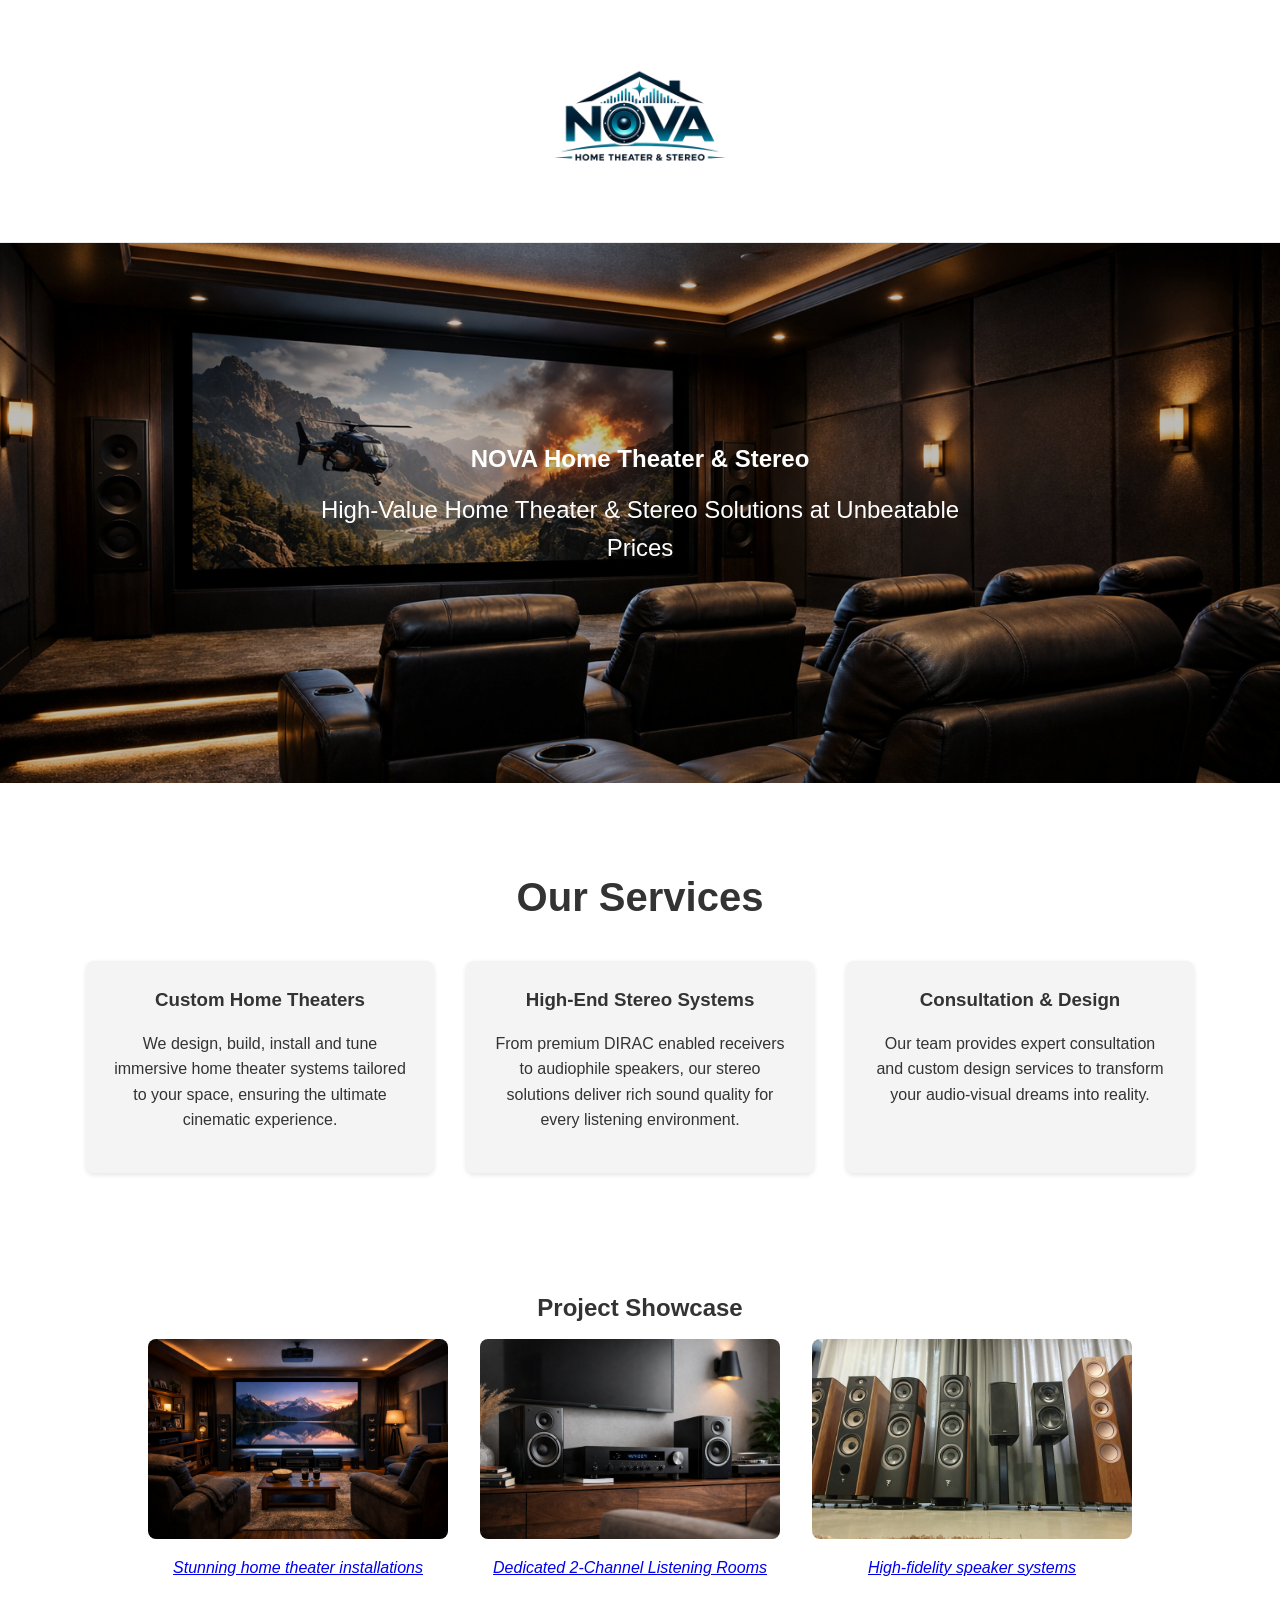
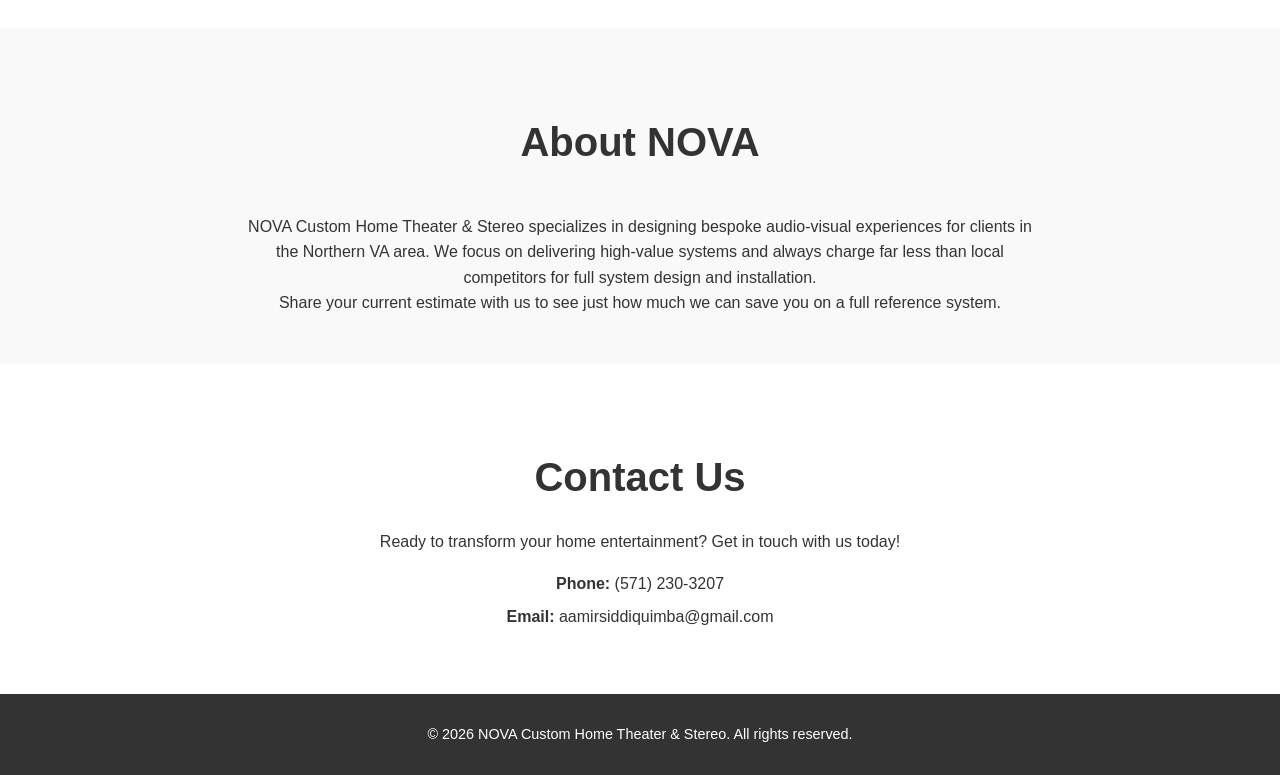
==== index.html @ 6d979f71 "Update index.html" ====
<!DOCTYPE html>
<html lang="en">
<head>
    <meta charset="UTF-8">
    <meta name="viewport" content="width=device-width, initial-scale=1.0">
    <title>NOVA Custom Home Theater & Stereo</title>
    <link rel="stylesheet" href="style.css">

    <style>
       .site-header {
    background: #ffffff;
    border-bottom: 1px solid rgba(0, 0, 0, 0.08);

    display: flex;
    justify-content: center;
    align-items: center;

    padding: 6px 12px;          /* ↓ drastically reduced vertical space */
}

/* Keep logo big but not wasting vertical space */
.brand-logo {
    display: block;

    height: clamp(140px, 18vw, 260px);  /* still large but tighter */
    width: auto;

    max-width: 100%;
    object-fit: contain;
}

/* Mobile */
@media (max-width: 768px) {
    .site-header {
        padding: 4px 8px;
    }

    .brand-logo {
        height: 120px;
    }
}
    </style>
</head>

<body>

    <!-- Centered top logo -->
    <div class="site-header">
        <img src="logo_transparent.png" alt="NOVA Home Theater & Stereo logo" class="brand-logo">
    </div>

    <!-- Hero -->
    <header class="hero">
        <img src="hero.png" alt="Luxury home theater" class="hero-image">
        <div class="hero-text">
            <h2 class="company-name">NOVA Home Theater & Stereo</h2>
            <p>High-Value Home Theater & Stereo Solutions at Unbeatable Prices</p>
        </div>
    </header>

    <!-- Services -->
    <section class="services">
        <h2>Our Services</h2>
        <div class="service-list">
            <div class="service-item">
                <h3>Custom Home Theaters</h3>
                <p>
                    We design, build, install and tune immersive home theater systems tailored to your space, ensuring the ultimate cinematic experience.
                </p>
            </div>

            <div class="service-item">
                <h3>High-End Stereo Systems</h3>
                <p>
                    From premium DIRAC enabled receivers to audiophile speakers, our stereo solutions deliver rich sound quality for every listening environment.
                </p>
            </div>

            <div class="service-item">
                <h3>Consultation &amp; Design</h3>
                <p>
                    Our team provides expert consultation and custom design services to transform your audio-visual dreams into reality.
                </p>
            </div>
        </div>
    </section>

    <!-- Showcase -->
    <section class="showcase">
        <h2 style="text-align: center;">Project Showcase</h2>
        <div class="gallery">
            <figure>
                <img src="home_theater_room.png" alt="Home theater setup">
                <figcaption>
                    <a href="annandale_custom_theater_install.html">Stunning home theater installations</a>
                </figcaption>
            </figure>

            <figure>
                <img src="stereo.png" alt="Stereo system">
                <figcaption>
                    <a href="listening-room.html">Dedicated 2-Channel Listening Rooms</a>
                </figcaption>
            </figure>

            <figure>
                <img src="pedro-martin-33DTXHiqBhE-unsplash.jpg" alt="Speaker close-up">
                <figcaption>
                    <a href="high-fidelity-speaker-systems.html">High-fidelity speaker systems</a>
                </figcaption>
            </figure>
        </div>
    </section>

    <!-- About -->
    <section class="about">
        <h2>About NOVA</h2>
        <p>
            NOVA Custom Home Theater & Stereo specializes in designing bespoke audio-visual experiences for clients in the Northern VA area.
            We focus on delivering high-value systems and always charge far less than local competitors for full system design and installation.
        </p>
        <p>
            Share your current estimate with us to see just how much we can save you on a full reference system.
        </p>
    </section>

    <!-- Contact -->
    <section class="contact">
        <h2>Contact Us</h2>
        <p>Ready to transform your home entertainment? Get in touch with us today!</p>
        <ul>
            <li><strong>Phone:</strong> (571) 230-3207</li>
            <li><strong>Email:</strong> aamirsiddiquimba@gmail.com</li>
        </ul>
    </section>

    <!-- Footer -->
    <footer>
        <p>&copy; 2026 NOVA Custom Home Theater & Stereo. All rights reserved.</p>
    </footer>

</body>
</html>
---- style.css ----
/* Base styles */
body {
    margin: 0;
    font-family: Arial, Helvetica, sans-serif;
    line-height: 1.6;
    color: #333;
    background-color: #fafafa;
}

h1, h2, h3 {
    font-weight: 600;
    margin-bottom: 0.5em;
}

/* Hero section */
.hero {
    position: relative;
    text-align: center;
    color: white;
    overflow: hidden;
}

.hero-image {
    width: 100%;
    height: 60vh;
    object-fit: cover;
    display: block;
    filter: brightness(75%);
}

.hero-text {
    position: absolute;
    top: 50%;
    left: 50%;
    transform: translate(-50%, -50%);
    z-index: 1;
}

/* Logo within the hero section */
.logo-image {
    /* Increase the size of the logo and let it scale naturally.
       A larger max-width ensures the high-resolution logo appears crisp.
       Using width: auto prevents scaling that can introduce blur. */
    max-width: 300px;
    width: auto;
    height: auto;
    margin-bottom: 0.5em;
    /* Place the transparent logo on a white panel so it stands out
       against the dark hero background. The padding gives breathing
       room around the artwork and the subtle border-radius softens
       the edges. */
    background-color: #fff;
    padding: 10px;
    border-radius: 8px;
    display: inline-block;
}

/* Company name styling for hero */
.company-name {
    font-size: 1.5em;
    font-weight: 700;
    color: white;
    margin: 0.2em 0 0.5em;
}

.hero-text h1 {
    font-size: 3em;
    margin: 0;
}

.hero-text p {
    font-size: 1.5em;
    margin-top: 0.5em;
}

/* Services section */
.services {
    padding: 3em 1em;
    background-color: #fff;
    text-align: center;
}

.services h2 {
    font-size: 2.5em;
}

.service-list {
    display: flex;
    flex-wrap: wrap;
    justify-content: center;
    gap: 2em;
    margin-top: 2em;
}

.service-item {
    background-color: #f4f4f4;
    padding: 1.5em;
    border-radius: 8px;
    max-width: 300px;
    box-shadow: 0 2px 5px rgba(0,0,0,0.1);
}

.service-item h3 {
    margin-top: 0;
}

/* Showcase section */
.showcase {
    padding: 3em 1em;
    background-color: #fff;
}

.gallery {
    display: flex;
    flex-wrap: wrap;
    gap: 2em;
    justify-content: center;
}

.gallery figure {
    margin: 0;
    max-width: 320px;
    text-align: center;
}

.gallery img {
    width: 100%;
    height: 200px;
    object-fit: cover;
    border-radius: 8px;
}

.gallery figcaption {
    margin-top: 0.5em;
    font-style: italic;
}

/* About section */
.about {
    padding: 3em 1em;
    background-color: #f9f9f9;
    text-align: center;
}

.about h2 {
    font-size: 2.5em;
    margin-bottom: 1em;
}

.about p {
    max-width: 800px;
    margin: 0 auto;
}

/* Contact section */
.contact {
    padding: 3em 1em;
    background-color: #fff;
    text-align: center;
}

.contact h2 {
    font-size: 2.5em;
}

.contact ul {
    list-style: none;
    padding: 0;
    margin-top: 1em;
}

.contact li {
    margin: 0.5em 0;
}

.contact a {
    color: inherit;
    text-decoration: none;
}

/* Footer */
footer {
    background-color: #333;
    color: #fff;
    text-align: center;
    padding: 1em;
    font-size: 0.9em;
}
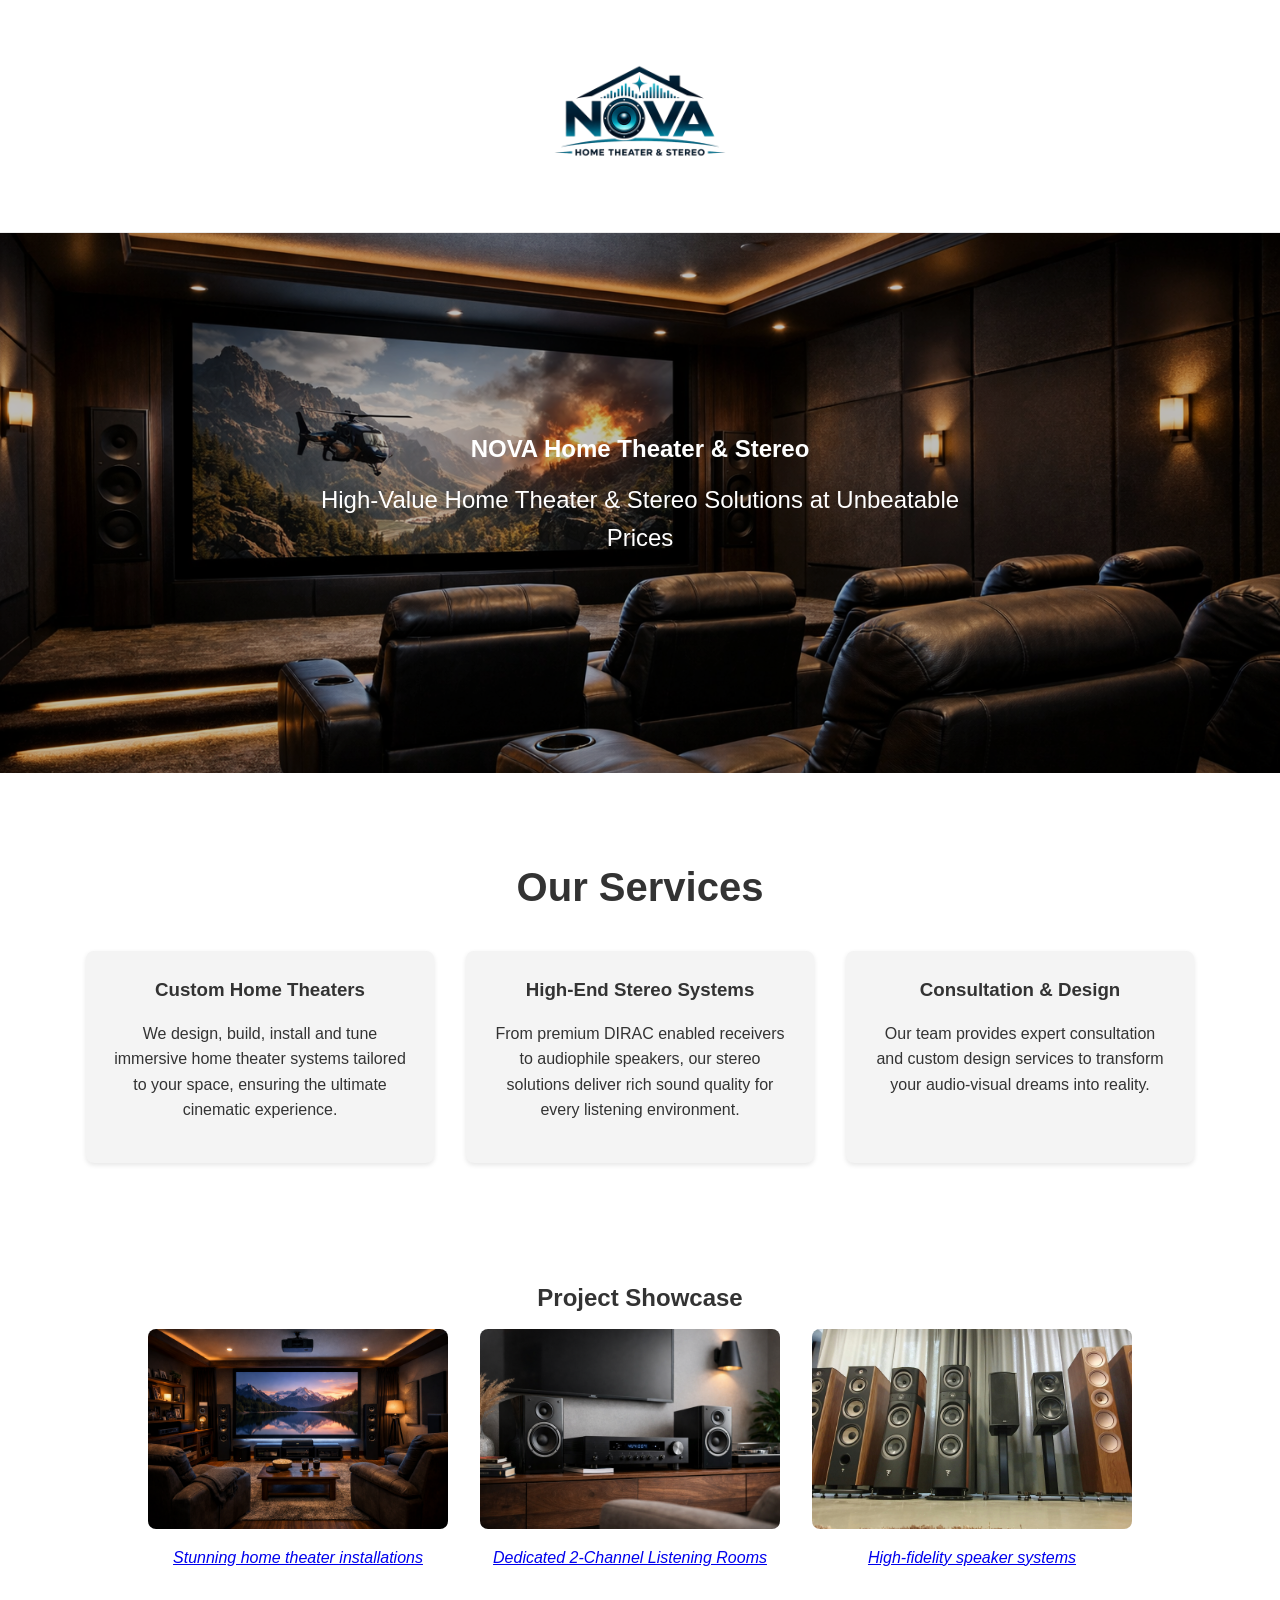
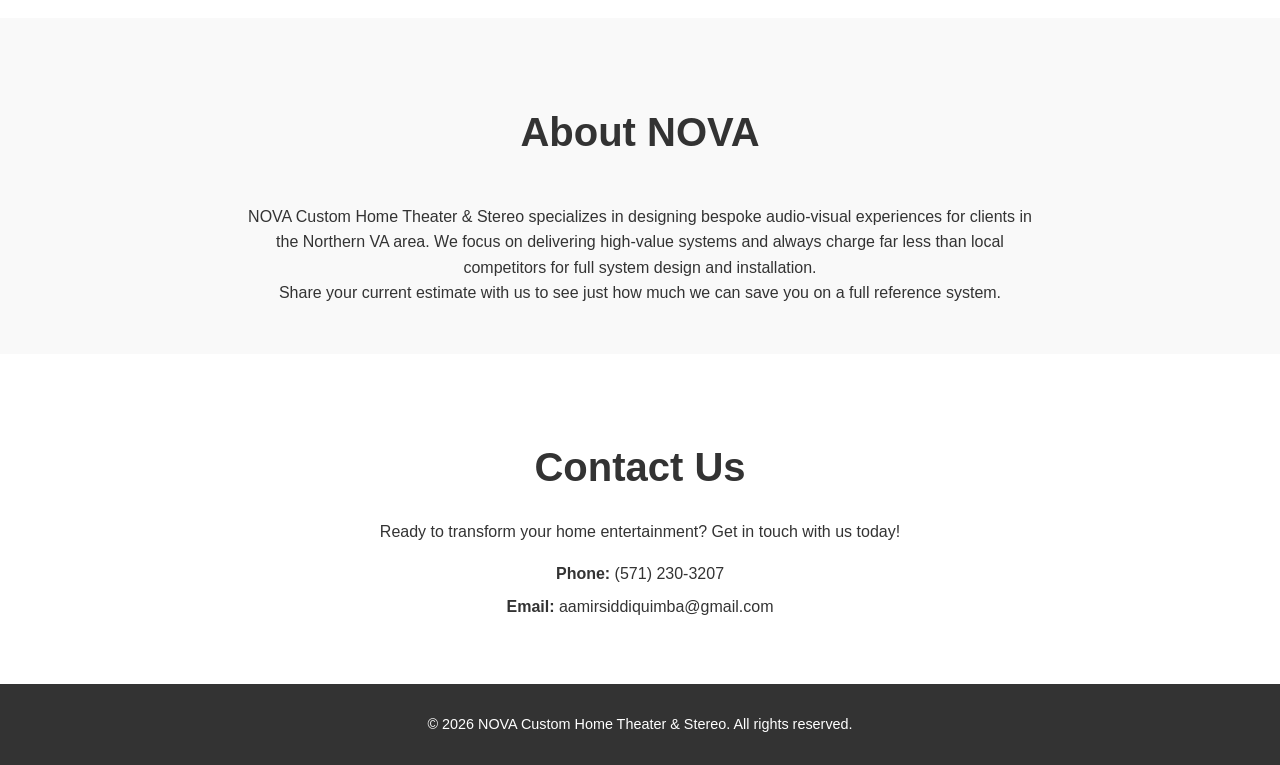
==== commit e1c255ba: "Update index.html" ====
--- a/index.html
+++ b/index.html
@@ -15,7 +15,7 @@
     justify-content: center;
     align-items: center;
 
-    padding: 6px 12px;          /* ↓ drastically reduced vertical space */
+    padding: 1px 1px;          /* ↓ drastically reduced vertical space */
 }
 
 /* Keep logo big but not wasting vertical space */
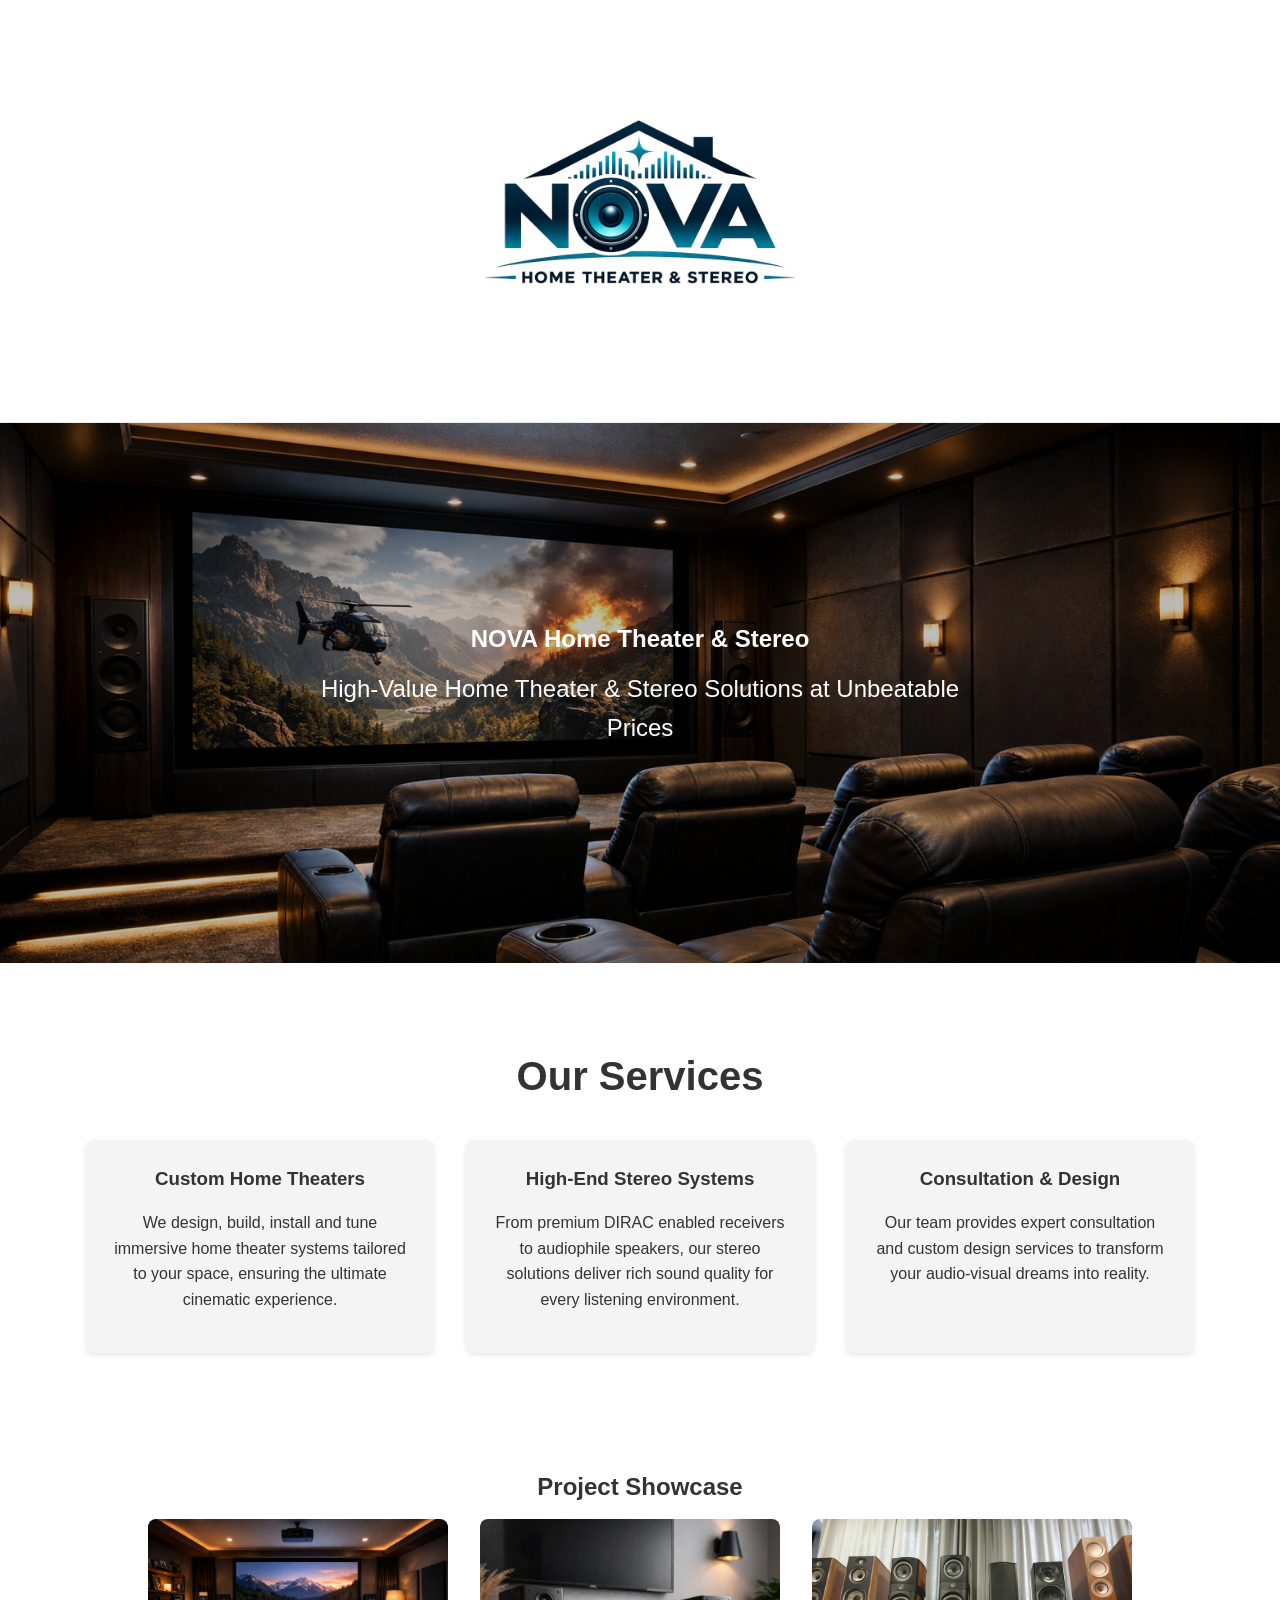
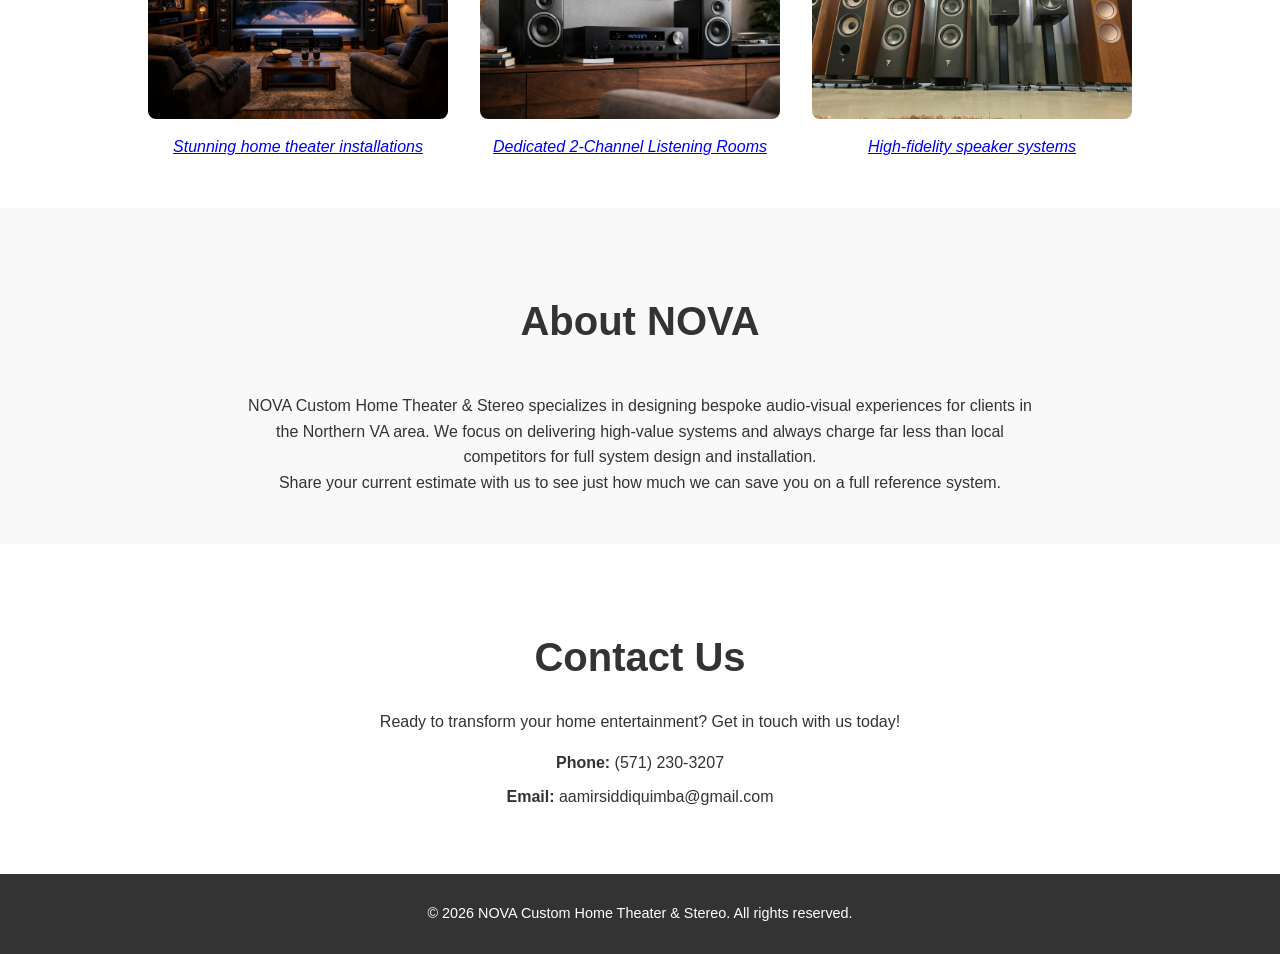
==== commit 0d6784c3: "Update index.html" ====
--- a/index.html
+++ b/index.html
@@ -22,7 +22,7 @@
 .brand-logo {
     display: block;
 
-    height: clamp(140px, 18vw, 260px);  /* still large but tighter */
+    height: clamp(280px, 36vw, 420px);  /* still large but tighter */
     width: auto;
 
     max-width: 100%;
@@ -36,7 +36,7 @@
     }
 
     .brand-logo {
-        height: 120px;
+        height: 200px;
     }
 }
     </style>
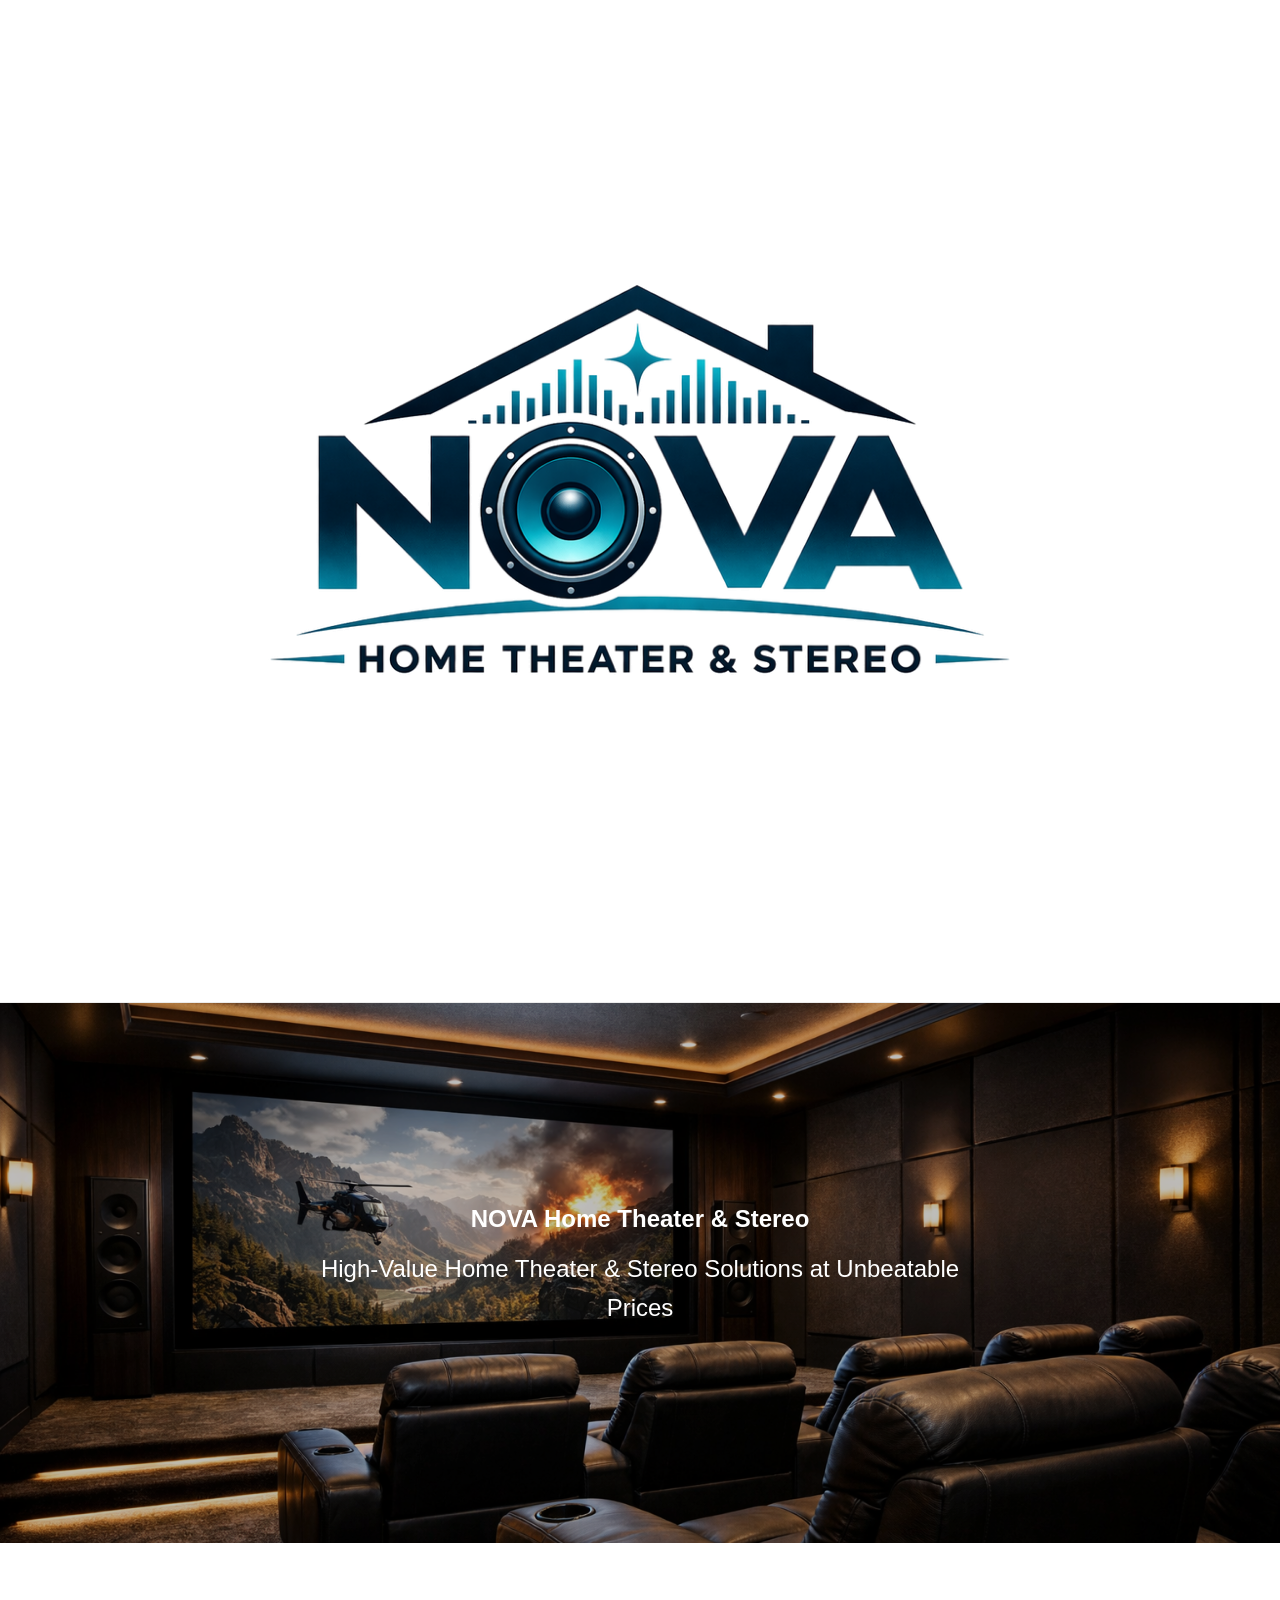
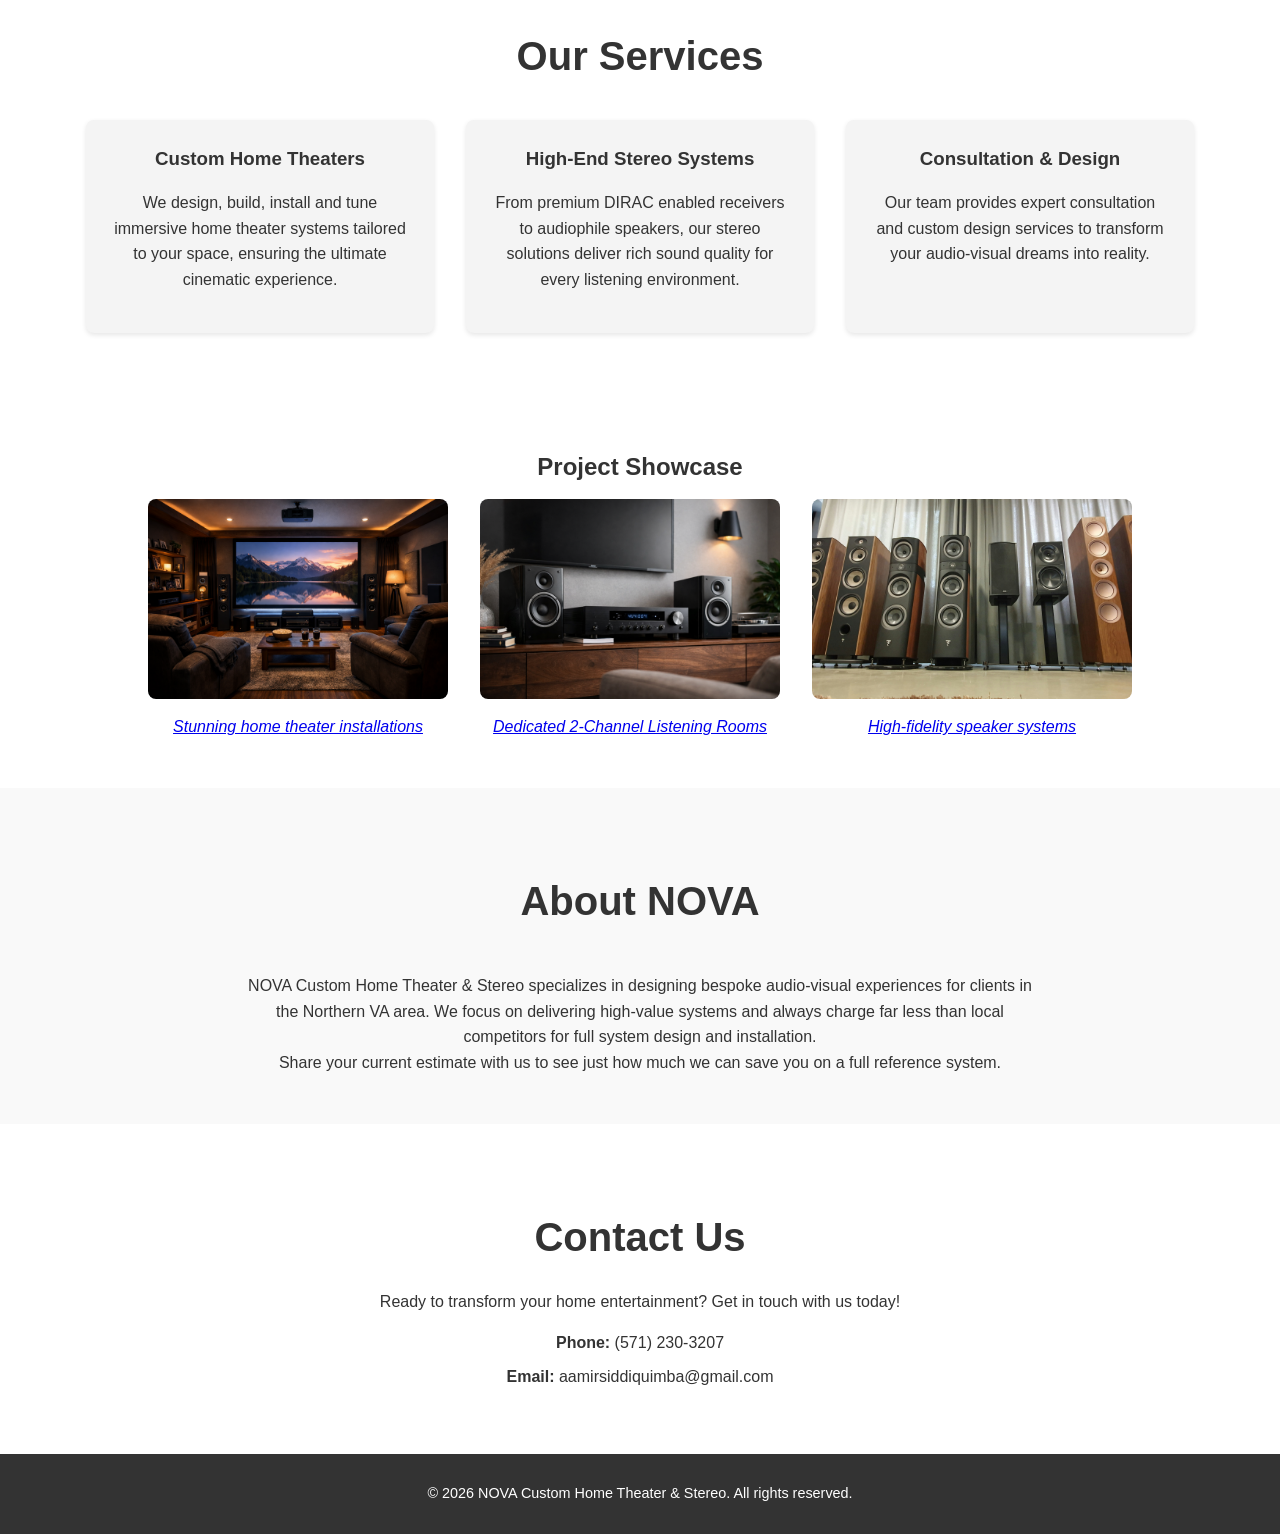
==== commit 2b24a260: "Update index.html" ====
--- a/index.html
+++ b/index.html
@@ -22,7 +22,7 @@
 .brand-logo {
     display: block;
 
-    height: clamp(280px, 36vw, 420px);  /* still large but tighter */
+    height: clamp(1000px, 1000vw, 1000px);  /* still large but tighter */
     width: auto;
 
     max-width: 100%;
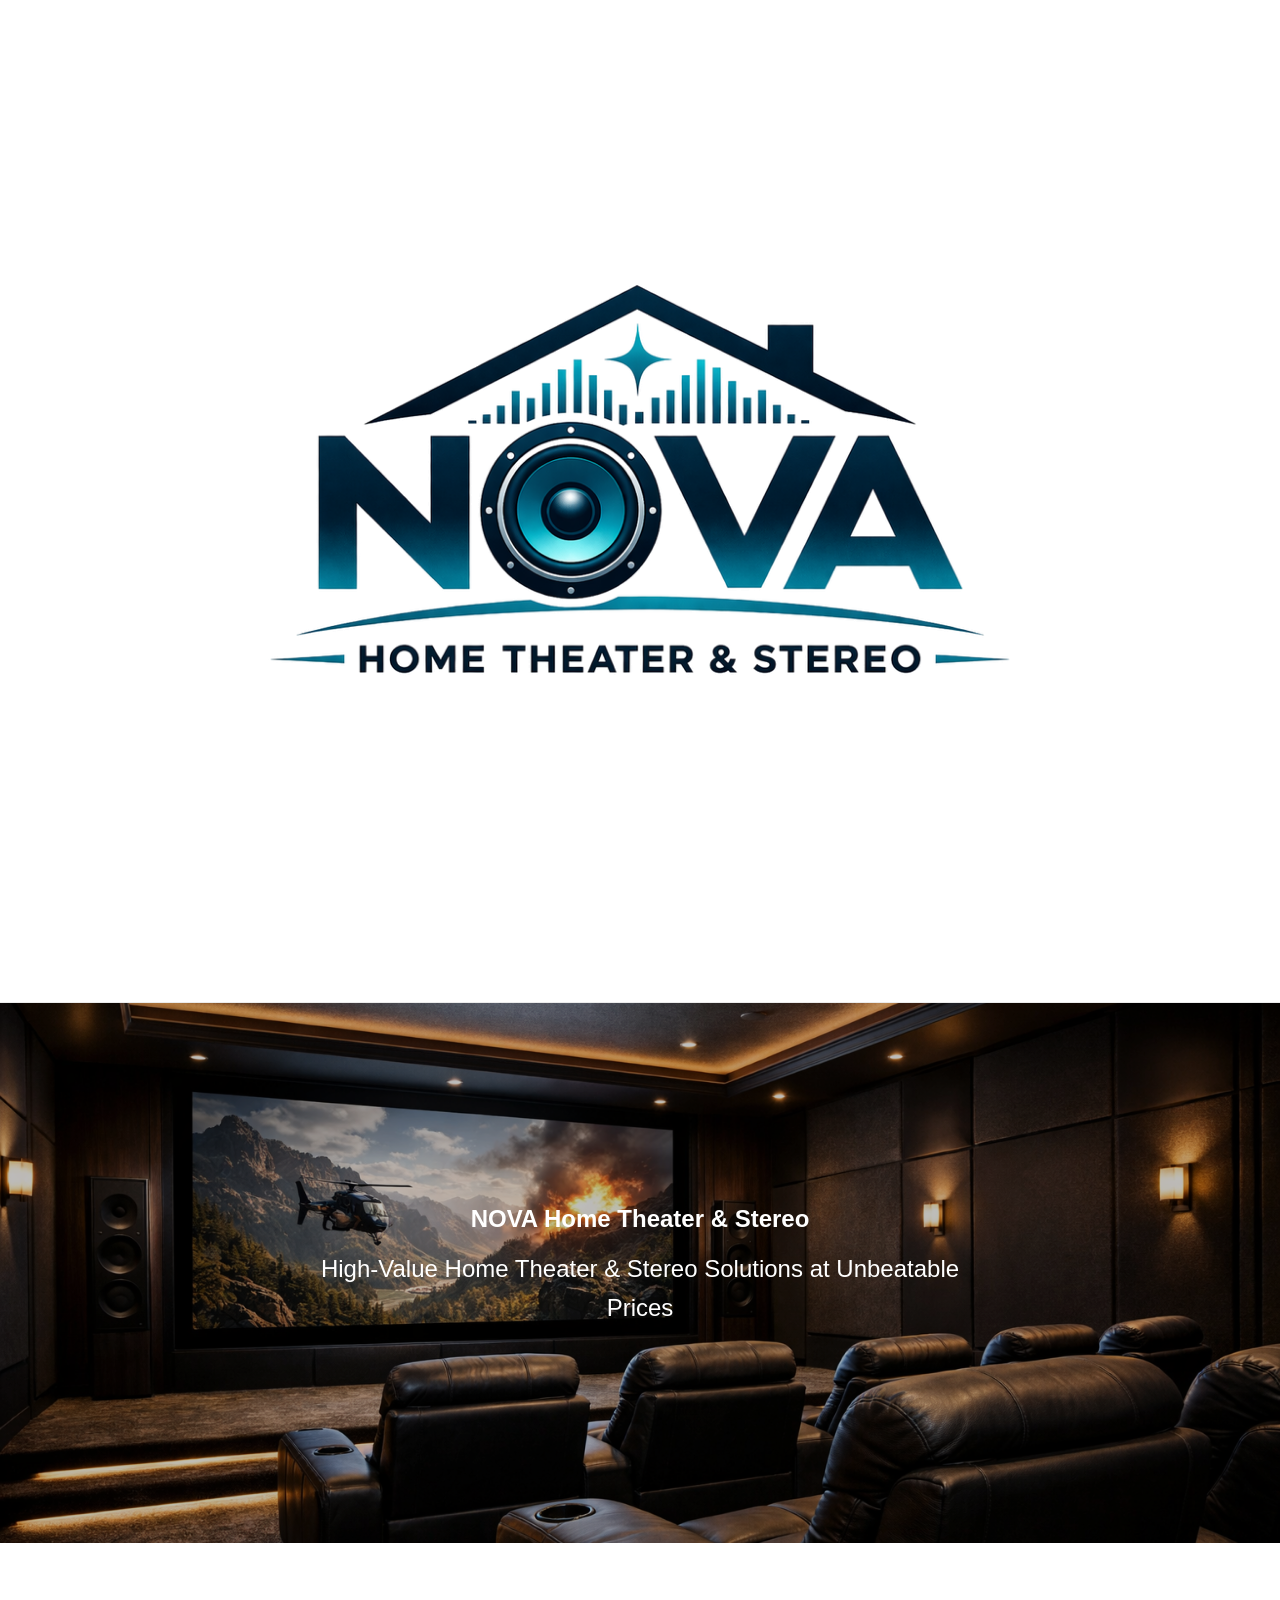
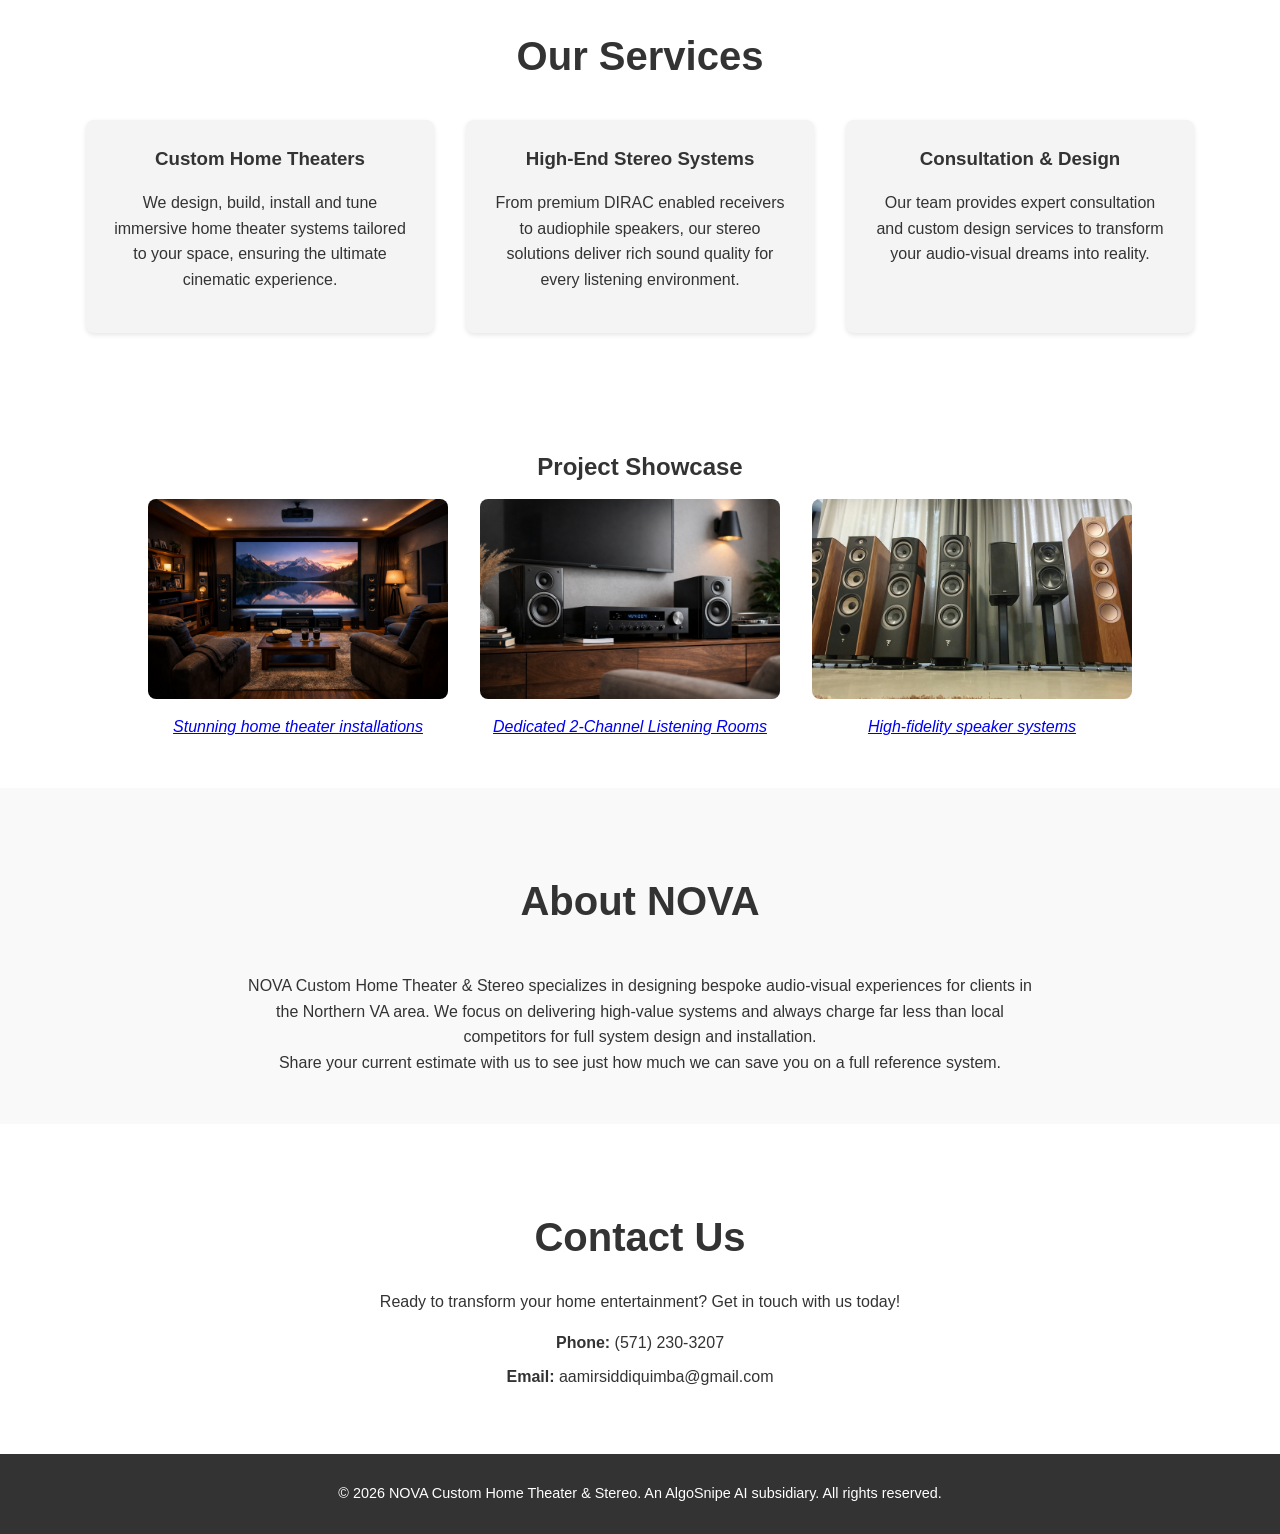
==== commit c654db97: "Update index.html" ====
--- a/index.html
+++ b/index.html
@@ -22,7 +22,7 @@
 .brand-logo {
     display: block;
 
-    height: clamp(1000px, 1000vw, 1000px);  /* still large but tighter */
+    height: clamp(1000px, 0vw, 1000px);  /* still large but tighter */
     width: auto;
 
     max-width: 100%;
@@ -136,7 +136,7 @@
 
     <!-- Footer -->
     <footer>
-        <p>&copy; 2026 NOVA Custom Home Theater & Stereo. All rights reserved.</p>
+        <p>&copy; 2026 NOVA Custom Home Theater & Stereo. An AlgoSnipe AI subsidiary. All rights reserved.</p>
     </footer>
 
 </body>
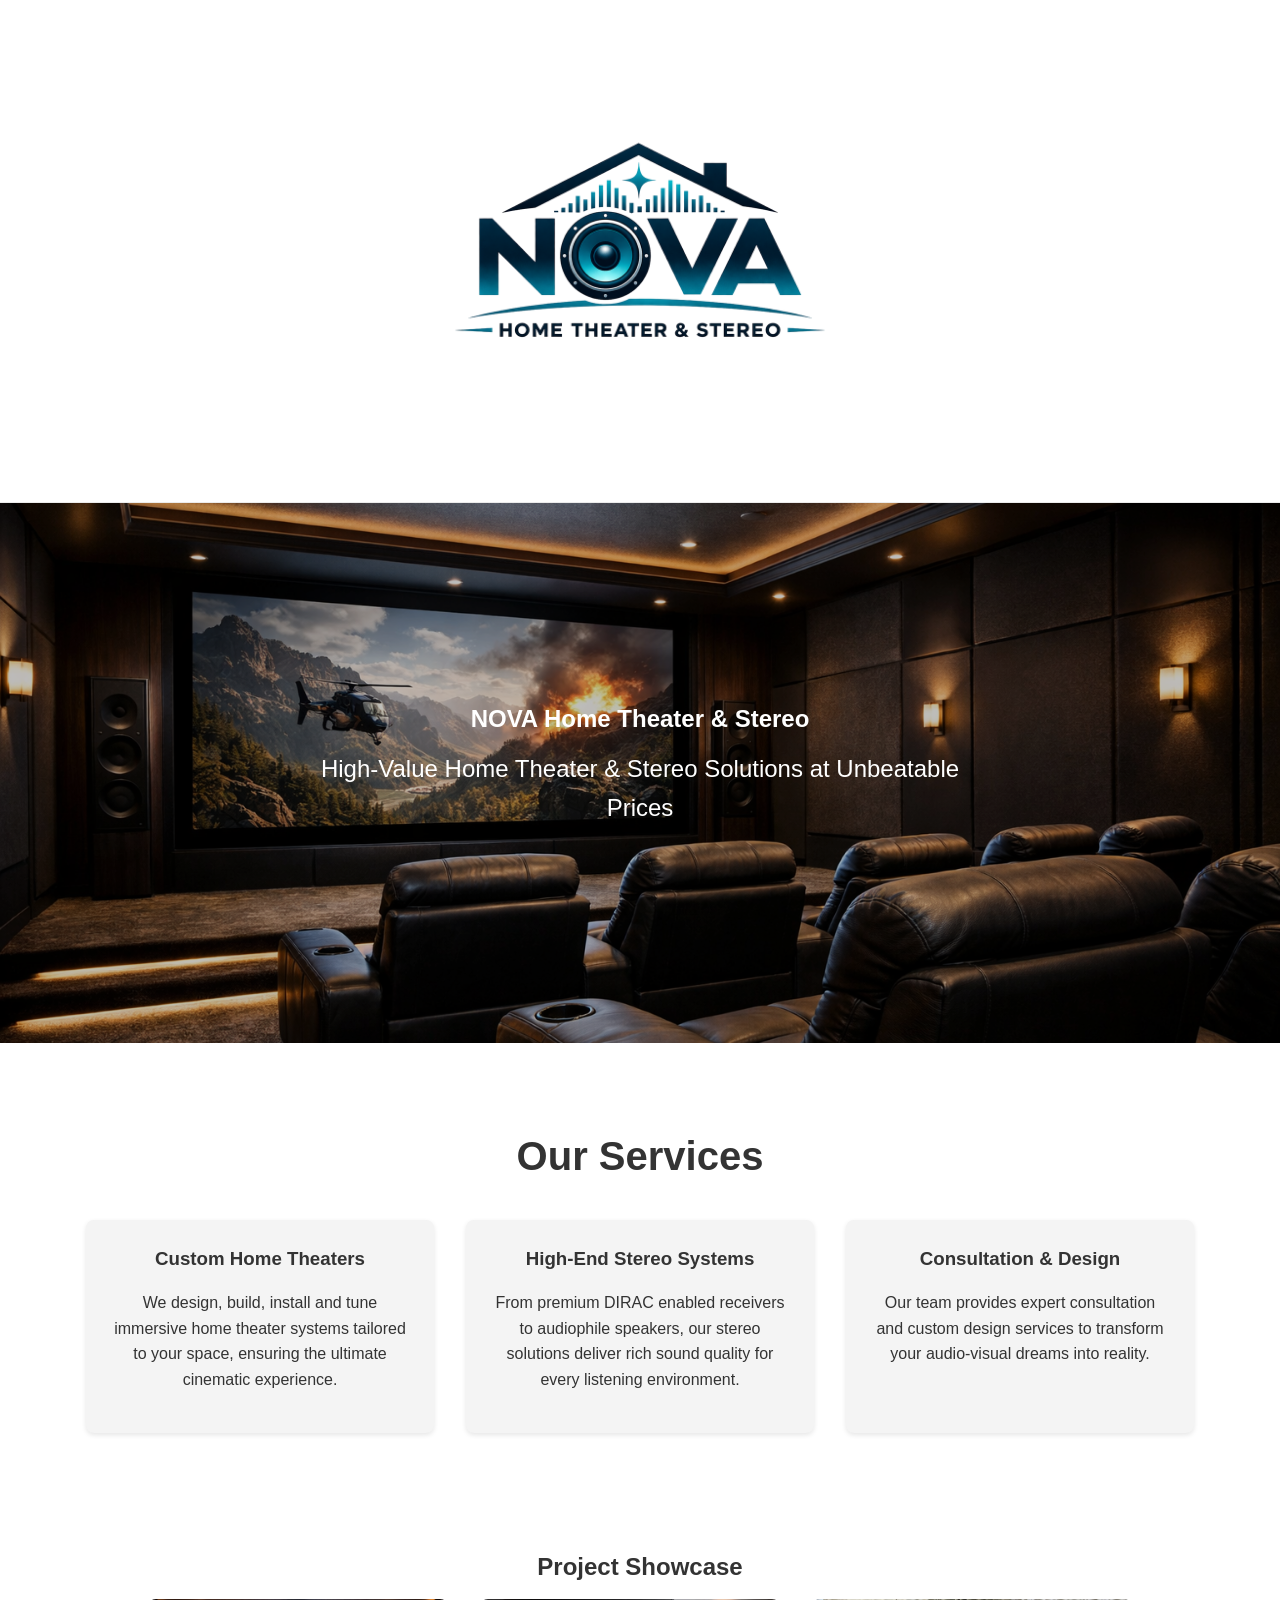
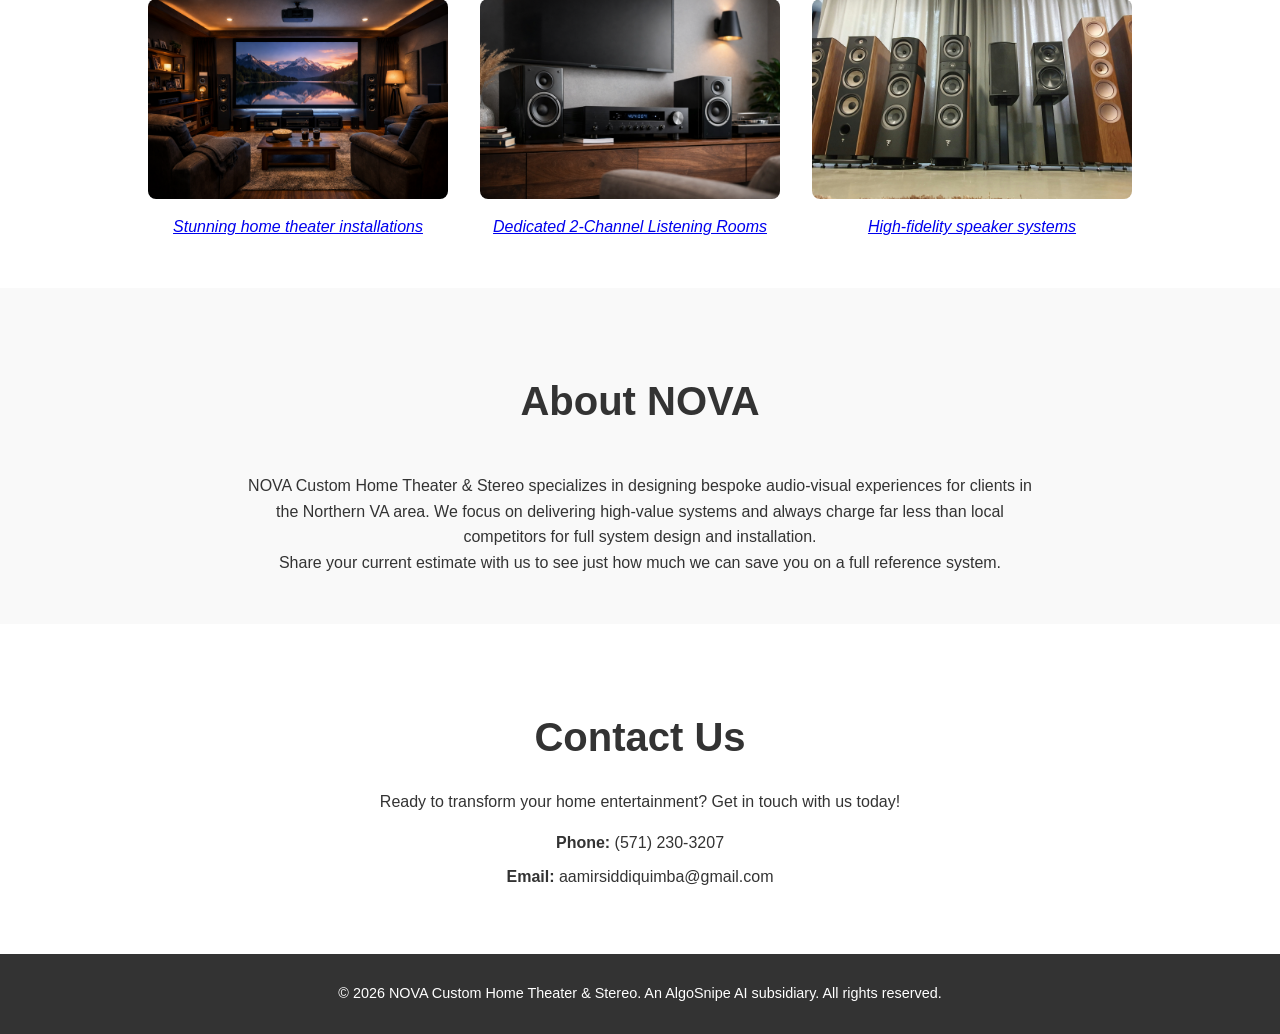
==== commit c67a6661: "Update index.html" ====
--- a/index.html
+++ b/index.html
@@ -22,7 +22,7 @@
 .brand-logo {
     display: block;
 
-    height: clamp(1000px, 0vw, 1000px);  /* still large but tighter */
+    height: clamp(500px, 0vw, 500px);  /* still large but tighter */
     width: auto;
 
     max-width: 100%;
